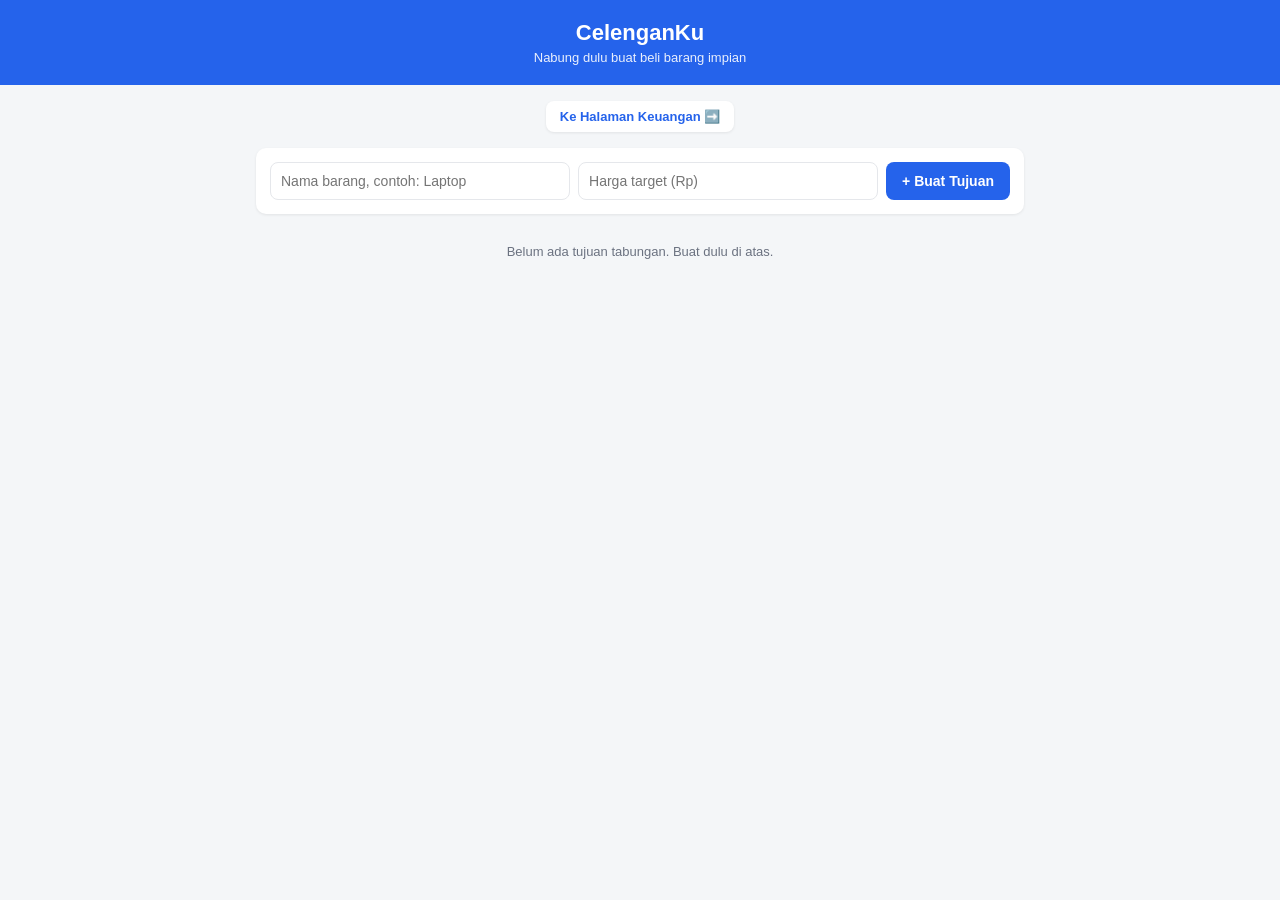
==== celengan.html @ ebb7a504 "Add files via upload" ====
<!DOCTYPE html>
<html lang="id">
<head>
<meta charset="UTF-8">
<meta name="viewport" content="width=device-width, initial-scale=1.0">
<title>Celengan - Tabungan Beli Barang</title>
<link rel="stylesheet" href="celengan.css">
</head>
<body>

<header>
  <h1>CelenganKu</h1>
  <p>Nabung dulu buat beli barang impian</p>
</header>

<div class="container">

  <div class="nav-bar">
    <a href="index.html" class="nav-link">Ke Halaman Keuangan ➡️</a>
  </div>

  <div class="add-category">
    <input type="text" id="namaBarang" placeholder="Nama barang, contoh: Laptop">
    <input type="number" id="hargaTarget" placeholder="Harga target (Rp)">
    <button class="btn-primary" onclick="tambahCelengan()">+ Buat Tujuan</button>
  </div>

  <div id="statusMsg" style="text-align:center; font-size:12px; color:#6b7280; margin-bottom:10px;"></div>

  <div id="celenganList"></div>

</div>

<script src="celengan.js"></script>
</body>
</html>
---- celengan.css ----
:root {
  --bg: #f4f6f8;
  --card: #ffffff;
  --primary: #2563eb;
  --primary-dark: #1d4ed8;
  --green: #16a34a;
  --red: #dc2626;
  --text: #1f2937;
  --muted: #6b7280;
  --border: #e5e7eb;
}

* { box-sizing: border-box; }

body {
  margin: 0;
  font-family: 'Segoe UI', Arial, sans-serif;
  background: var(--bg);
  color: var(--text);
  padding-bottom: 60px;
}

header {
  background: var(--primary);
  color: white;
  padding: 20px 16px;
  text-align: center;
}
header h1 { margin: 0; font-size: 22px; }
header p { margin: 4px 0 0; font-size: 13px; opacity: 0.9; }

.container {
  max-width: 800px;
  margin: 0 auto;
  padding: 16px;
}

/* Navigasi antar halaman */
.nav-bar {
  margin-bottom: 16px;
  text-align: center;
}
.nav-link {
  display: inline-block;
  background: var(--card);
  color: var(--primary);
  text-decoration: none;
  font-weight: 600;
  font-size: 13px;
  padding: 8px 14px;
  border-radius: 8px;
  box-shadow: 0 1px 3px rgba(0,0,0,0.08);
}
.nav-link:hover { background: #eff6ff; }

/* Form tambah tujuan tabungan */
.add-category {
  background: var(--card);
  border-radius: 10px;
  padding: 14px;
  display: flex;
  flex-wrap: wrap;
  gap: 8px;
  margin-bottom: 20px;
  box-shadow: 0 1px 3px rgba(0,0,0,0.08);
}
.add-category input {
  flex: 1;
  min-width: 140px;
  padding: 10px;
  border: 1px solid var(--border);
  border-radius: 8px;
  font-size: 14px;
}

button {
  cursor: pointer;
  border: none;
  border-radius: 8px;
  padding: 10px 16px;
  font-size: 14px;
  font-weight: 600;
}
.btn-primary { background: var(--primary); color: white; }
.btn-primary:hover { background: var(--primary-dark); }
.btn-danger { background: #fee2e2; color: var(--red); }
.btn-small { padding: 6px 10px; font-size: 12px; }

/* Kartu tiap tujuan tabungan */
.category-card {
  background: var(--card);
  border-radius: 12px;
  padding: 16px;
  margin-bottom: 16px;
  box-shadow: 0 1px 3px rgba(0,0,0,0.08);
}
.category-card .cat-header {
  display: flex;
  justify-content: space-between;
  align-items: center;
  margin-bottom: 10px;
}
.category-card .cat-header h2 {
  font-size: 17px;
  margin: 0;
}

/* Progress bar */
.progress-info {
  display: flex;
  justify-content: space-between;
  font-size: 13px;
  margin-bottom: 4px;
  color: var(--text);
}
.progress-bar {
  width: 100%;
  height: 10px;
  background: #e5e7eb;
  border-radius: 999px;
  overflow: hidden;
  margin-bottom: 8px;
}
.progress-fill {
  height: 100%;
  border-radius: 999px;
  transition: width 0.3s ease;
}

/* Form nabung */
.txn-form {
  display: flex;
  flex-wrap: wrap;
  gap: 8px;
  margin-bottom: 12px;
  background: #f9fafb;
  padding: 10px;
  border-radius: 8px;
}
.txn-form select,
.txn-form input {
  padding: 8px;
  border: 1px solid var(--border);
  border-radius: 6px;
  font-size: 13px;
}
.txn-form input[type="number"] { width: 130px; }

/* Tabel riwayat */
table {
  width: 100%;
  border-collapse: collapse;
  font-size: 13px;
}
th, td {
  text-align: left;
  padding: 8px 6px;
  border-bottom: 1px solid var(--border);
}
th { color: var(--muted); font-weight: 600; font-size: 12px; }
.amount-in { color: var(--green); font-weight: 600; }
.amount-out { color: var(--red); font-weight: 600; }
.empty-msg { color: var(--muted); font-size: 13px; text-align: center; padding: 10px 0; }

details summary::-webkit-details-marker { color: var(--muted); }
details summary { margin-top: 6px; }
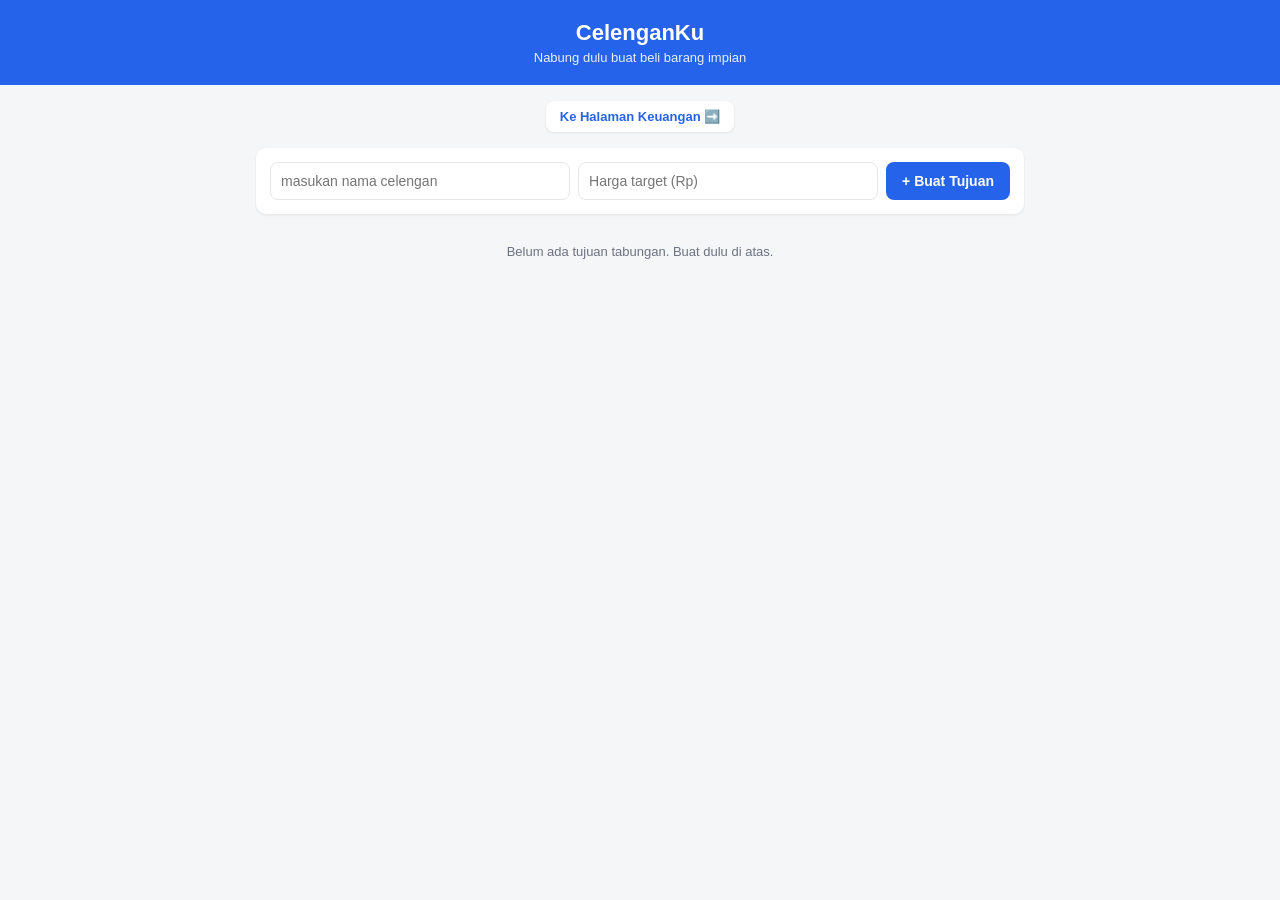
==== commit 9397283f: "celengan.html" ====
--- a/celengan.html
+++ b/celengan.html
@@ -20,7 +20,7 @@
   </div>
 
   <div class="add-category">
-    <input type="text" id="namaBarang" placeholder="Nama barang, contoh: Laptop">
+    <input type="text" id="namaBarang" placeholder="masukan nama celengan">
     <input type="number" id="hargaTarget" placeholder="Harga target (Rp)">
     <button class="btn-primary" onclick="tambahCelengan()">+ Buat Tujuan</button>
   </div>
@@ -33,4 +33,4 @@
 
 <script src="celengan.js"></script>
 </body>
-</html>+</html>
